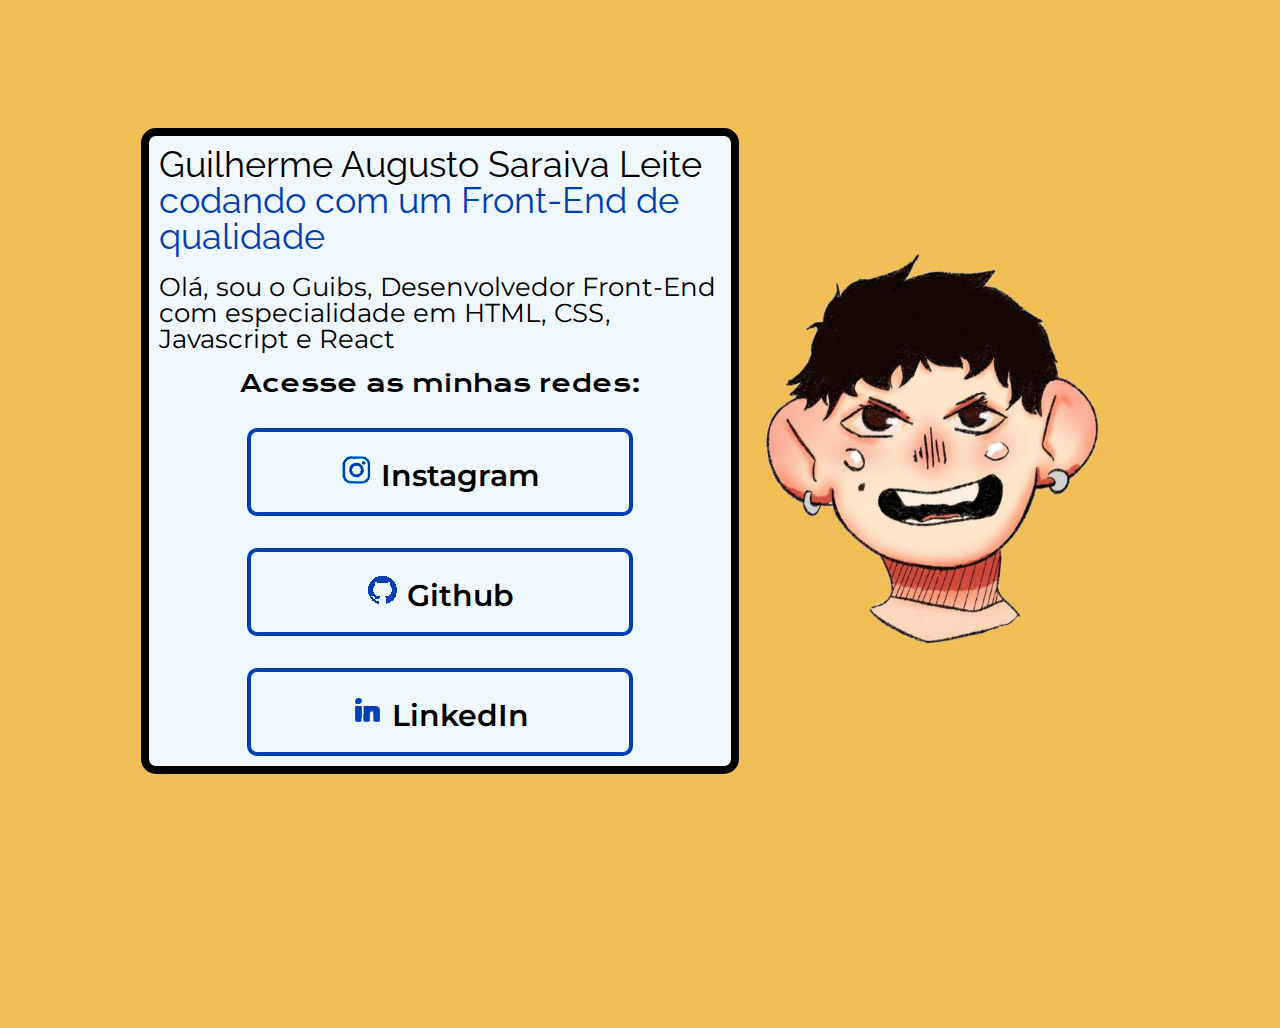
==== index.html @ a51adc2c "images,font,color, 1 more button" ====
<!DOCTYPE html>
<html lang="pt-br">
<head>
    <meta charset="UTF-8">
    <meta http-equiv="X-UA-Compatible" content="IE=edge">
    <meta name="viewport" content="width=device-width, initial-scale=1.0">
    <title>Portfolio Guibs</title>
    <link rel="stylesheet" href="css/reset.css">
    <link rel="stylesheet" href="css/style.css">
    <link rel="stylesheet" href="font/fontes.css">

</head>
<body>

    <header>
        <!-- <h1 class="header__main">Portifólio do Guibs</h1> -->
    </header>

    <main class="apresentacao">

        <section class="apresentacao__conteudo">
            <h2 class="apresentacao__conteudo__titulo">Guilherme Augusto Saraiva Leite <strong class="titulo-destaque">codando com um Front-End de qualidade</strong></h2>
            <p class="apresentacao__conteudo__txt">Olá, sou o Guibs, Desenvolvedor Front-End com especialidade em HTML, CSS, Javascript e React</p>
            <div class="apresentacao__buttons">
                <h3 class="apresentacao__buttons__links__subtitulo"> Acesse as minhas redes:</h3>
                <a class="apresentacao__buttons__links" href="https://www.instagram.com/guibs.dev/">
                    <img src="img/instagram2.png" alt="">
                    Instagram 
                </a>
                <a class="apresentacao__buttons__links" href="https://github.com/GuilhermeSaraivaL">
                    <img src="img/github2.png">
                    Github
                </a>
                <a class="apresentacao__buttons__links" href="https://www.linkedin.com/in/guilhermesaraival/">
                    <img src="img/linkedina.png">
                    LinkedIn
                </a>
            </div>
        </section>

        <div class="container">
        <img src="img/DONITR.png" alt="Foto do dono do Portfólio">
        </div>
        
    </main>

    <footer>
        
    </footer>
 


</body>
</html>
---- css/style.css ----
/* header { 
    background-color: #003FB3;
    color: white;
    max-width: 575px;
    border-radius: 15px;
    margin-left: 10%;
    font-weight: 600;
    text-align-last: center;
    padding: 20px 0;
/* } */


body {
    height: 100vh;
    box-sizing: border-box;
    background-color: #F0BE54;
    
}
 
.header__main {
    font-size: 50px;
    font-family: 'Raleway', sans-serif;
    
}

.apresentacao {
    margin: 10% 11%;
    display: flex;
    align-items: center;
    justify-content: space-between;

}

.apresentacao__conteudo {
    background-color: aliceblue;
    border: 8px solid black;
    padding: 10px;
    border-radius: 15px;
    display: flex;
    flex-direction: column;
    gap: 20px;
}

.apresentacao__conteudo__titulo {
    font-size: 36px;
    font-family: 'Raleway', sans-serif;
    font-weight: 400;
}

.titulo-destaque {
    color: #003FB3;
}

.apresentacao__conteudo__txt {
    font-family: 'Montserrat', sans-serif;
    font-size: 26px;
}

.container img {
    max-width: 400px;
}

.apresentacao__buttons {
    display: flex;
    flex-direction: column;
    justify-content: space-between;
    align-items: center;
    gap: 32px;
}

.apresentacao__buttons__links__subtitulo {
    font-family: 'Krona One', sans-serif;
    font-size: 24px;
    font-weight: 400;
}

.apresentacao__buttons__links {
    font-size: 30px;
    font-weight: 600;
    color: black;
    width: 378px;
    text-align: center;
    border: 4px solid #003FB3;
    border-radius: 10px;
    padding: 21.5px 0;
    text-decoration: none;
    font-family: 'Montserrat', sans-serif;
}
---- font/fontes.css ----
@import url('https://fonts.googleapis.com/css2?family=Raleway:wght@900&display=swap');

@import url('https://fonts.googleapis.com/css2?family=Montserrat&family=Raleway:wght@900&display=swap');

@import url('https://fonts.googleapis.com/css2?family=Montserrat:wght@400;600&family=Raleway:wght@900&display=swap');

@import url('https://fonts.googleapis.com/css2?family=Krona+One&family=Montserrat:wght@400;600&family=Raleway:wght@900&family=Ubuntu&display=swap');
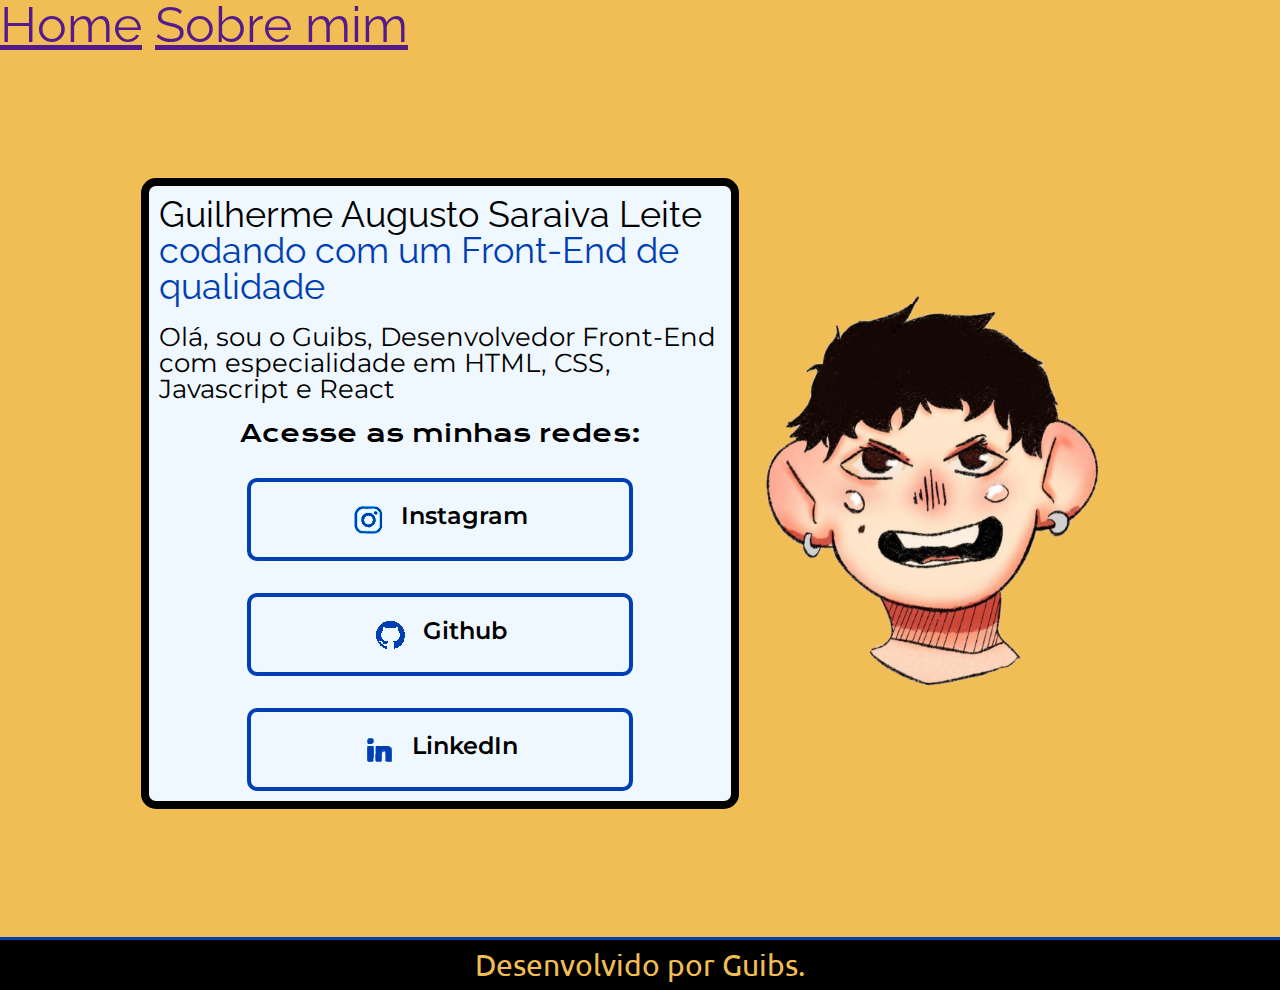
==== commit c9fc8f73: "nav, header, footer style" ====
--- a/index.html
+++ b/index.html
@@ -12,8 +12,11 @@
 </head>
 <body>
 
-    <header>
-        <!-- <h1 class="header__main">Portifólio do Guibs</h1> -->
+    <header class="header__main">
+        <nav class="header__menu">
+            <a class="header__menu__link" href="">Home</a>
+            <a class="header__menu__link" href="">Sobre mim</a>
+        </nav>
     </header>
 
     <main class="apresentacao">
@@ -45,7 +48,7 @@
     </main>
 
     <footer>
-        
+        <h4 class="footer__main">Desenvolvido por Guibs.</h4>
     </footer>
  
 
--- a/css/style.css
+++ b/css/style.css
@@ -75,7 +75,10 @@
 }
 
 .apresentacao__buttons__links {
-    font-size: 30px;
+    display: flex;
+    justify-content: center;
+    gap: 16px;
+    font-size: 24px;
     font-weight: 600;
     color: black;
     width: 378px;
@@ -86,3 +89,21 @@
     text-decoration: none;
     font-family: 'Montserrat', sans-serif;
 }
+
+.apresentacao__buttons__links:hover{
+    color: aliceblue;
+    background-color: black;
+    border:4px solid #F0BE54;
+    border-radius: 10px;
+}
+
+.footer__main{
+    background-color: black;
+    color: #F0BE54;
+    font-size: 30px;
+    font-family: 'Ubuntu', sans-serif;
+    text-align: center;
+    padding: 10px;
+    border-top: 3px solid #003FB3;
+
+}
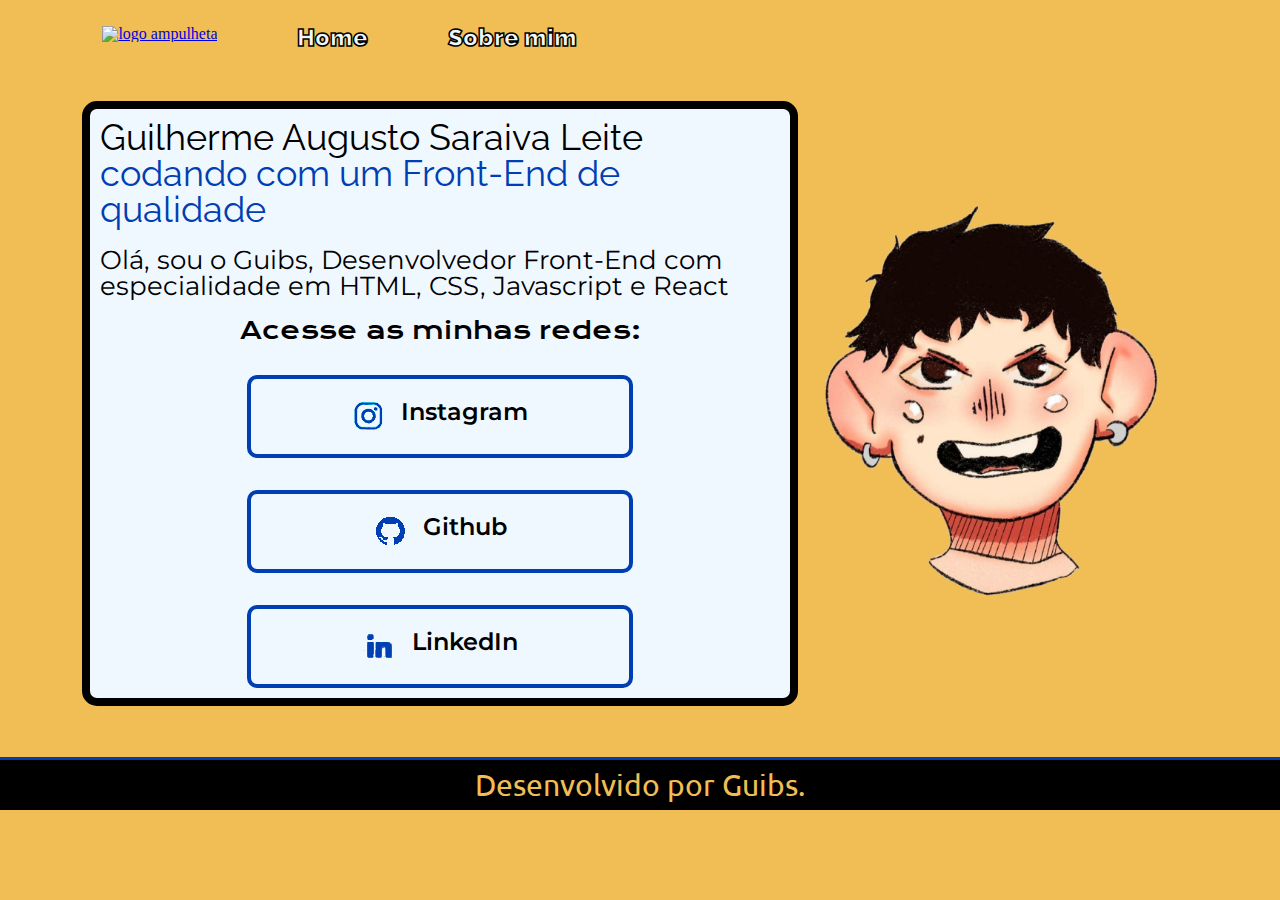
==== commit 737aabf4: "dark mode." ====
--- a/index.html
+++ b/index.html
@@ -14,7 +14,12 @@
 
     <header class="header__main">
         <nav class="header__menu">
-            <a class="header__menu__link" href="">Home</a>
+            <a class="header__menu__link__img" href="indexdark.html">
+                <div class="container1">
+                    <img src="img/logo.png" alt="logo ampulheta">
+                </div>
+            </a>
+            <a class="header__menu__link" href="index.html">Home</a>
             <a class="header__menu__link" href="">Sobre mim</a>
         </nav>
     </header>
--- a/css/style.css
+++ b/css/style.css
@@ -1,30 +1,31 @@
-/* header { 
-    background-color: #003FB3;
-    color: white;
-    max-width: 575px;
-    border-radius: 15px;
-    margin-left: 10%;
-    font-weight: 600;
-    text-align-last: center;
-    padding: 20px 0;
-/* } */
-
-
 body {
-    height: 100vh;
+    /* height: 100vh; */
     box-sizing: border-box;
     background-color: #F0BE54;
     
+} 
+
+.header__main{
+    padding: 2% 0% 0% 8%;
 }
- 
-.header__main {
-    font-size: 50px;
+
+.header__menu{
+    display: flex;
+    gap: 80px;
+}
+
+.header__menu__link {
+    font-size: 24px;
+    font-weight: 900;
     font-family: 'Raleway', sans-serif;
+    text-decoration: none;
+    color: aliceblue;
+    -webkit-text-stroke: 1.5px black;
     
 }
 
 .apresentacao {
-    margin: 10% 11%;
+    padding: 4% 6.4%;
     display: flex;
     align-items: center;
     justify-content: space-between;
@@ -100,10 +101,10 @@
 .footer__main{
     background-color: black;
     color: #F0BE54;
+    border-top: 3px solid #003FB3;
     font-size: 30px;
     font-family: 'Ubuntu', sans-serif;
     text-align: center;
     padding: 10px;
-    border-top: 3px solid #003FB3;
+}
 
-}
--- a/font/fontes.css
+++ b/font/fontes.css
@@ -1,7 +1,2 @@
-@import url('https://fonts.googleapis.com/css2?family=Raleway:wght@900&display=swap');
+@import url('https://fonts.googleapis.com/css2?family=Krona+One&family=Montserrat:wght@400;600&family=Raleway:wght@600;900&family=Ubuntu&display=swap');
 
-@import url('https://fonts.googleapis.com/css2?family=Montserrat&family=Raleway:wght@900&display=swap');
-
-@import url('https://fonts.googleapis.com/css2?family=Montserrat:wght@400;600&family=Raleway:wght@900&display=swap');
-
-@import url('https://fonts.googleapis.com/css2?family=Krona+One&family=Montserrat:wght@400;600&family=Raleway:wght@900&family=Ubuntu&display=swap');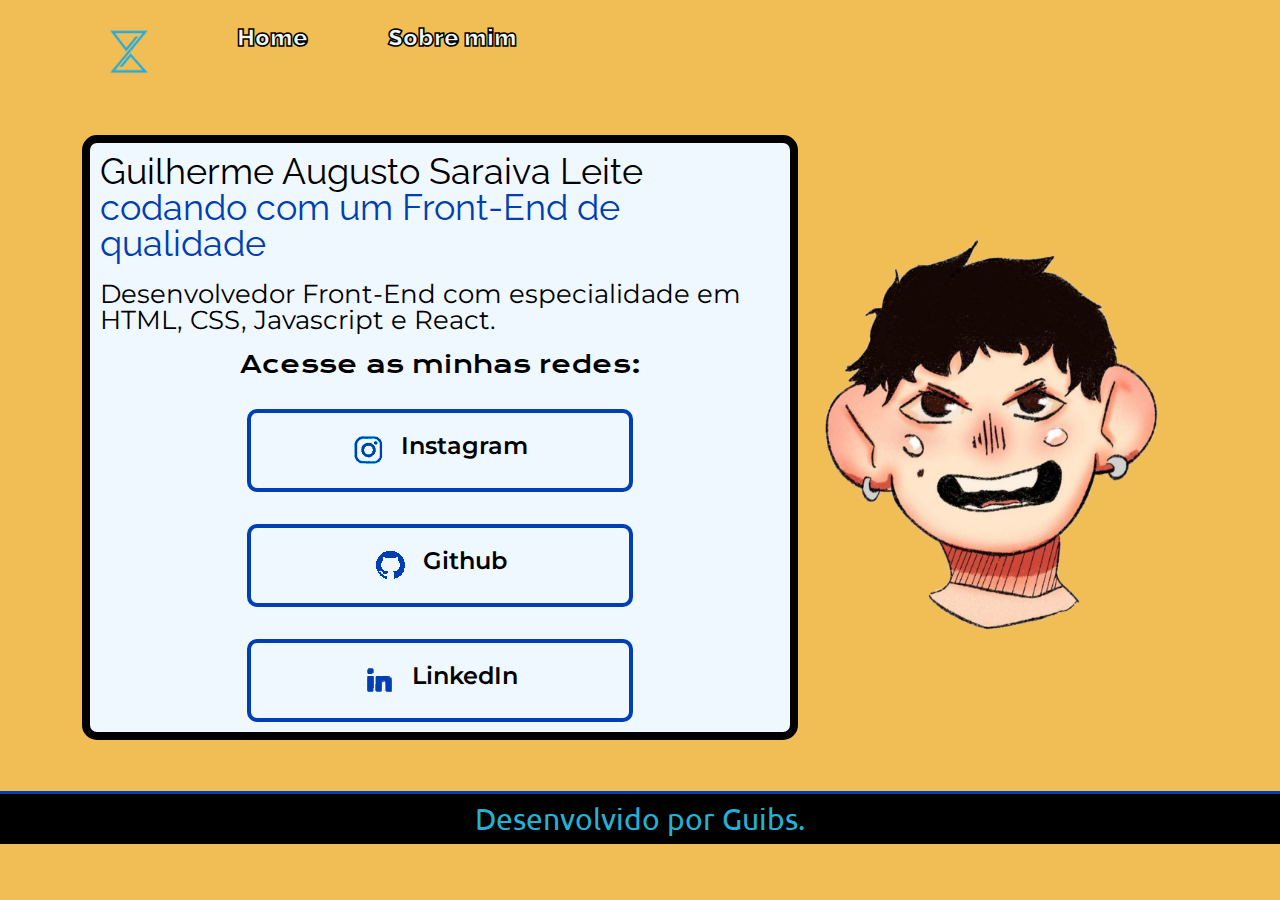
==== commit b16a07ad: "sobremim" ====
--- a/index.html
+++ b/index.html
@@ -20,7 +20,7 @@
                 </div>
             </a>
             <a class="header__menu__link" href="index.html">Home</a>
-            <a class="header__menu__link" href="">Sobre mim</a>
+            <a class="header__menu__link" href="about.html">Sobre mim</a>
         </nav>
     </header>
 
@@ -28,7 +28,7 @@
 
         <section class="apresentacao__conteudo">
             <h2 class="apresentacao__conteudo__titulo">Guilherme Augusto Saraiva Leite <strong class="titulo-destaque">codando com um Front-End de qualidade</strong></h2>
-            <p class="apresentacao__conteudo__txt">Olá, sou o Guibs, Desenvolvedor Front-End com especialidade em HTML, CSS, Javascript e React</p>
+            <p class="apresentacao__conteudo__txt">Desenvolvedor Front-End com especialidade em HTML, CSS, Javascript e React.</p>
             <div class="apresentacao__buttons">
                 <h3 class="apresentacao__buttons__links__subtitulo"> Acesse as minhas redes:</h3>
                 <a class="apresentacao__buttons__links" href="https://www.instagram.com/guibs.dev/">
--- a/css/style.css
+++ b/css/style.css
@@ -2,7 +2,6 @@
     /* height: 100vh; */
     box-sizing: border-box;
     background-color: #F0BE54;
-    
 } 
 
 .header__main{
@@ -12,6 +11,11 @@
 .header__menu{
     display: flex;
     gap: 80px;
+}
+
+.container1 img{
+    max-width: 55px;
+    max-height: 61px;
 }
 
 .header__menu__link {
@@ -100,7 +104,7 @@
 
 .footer__main{
     background-color: black;
-    color: #F0BE54;
+    color: #25b1d3;
     border-top: 3px solid #003FB3;
     font-size: 30px;
     font-family: 'Ubuntu', sans-serif;
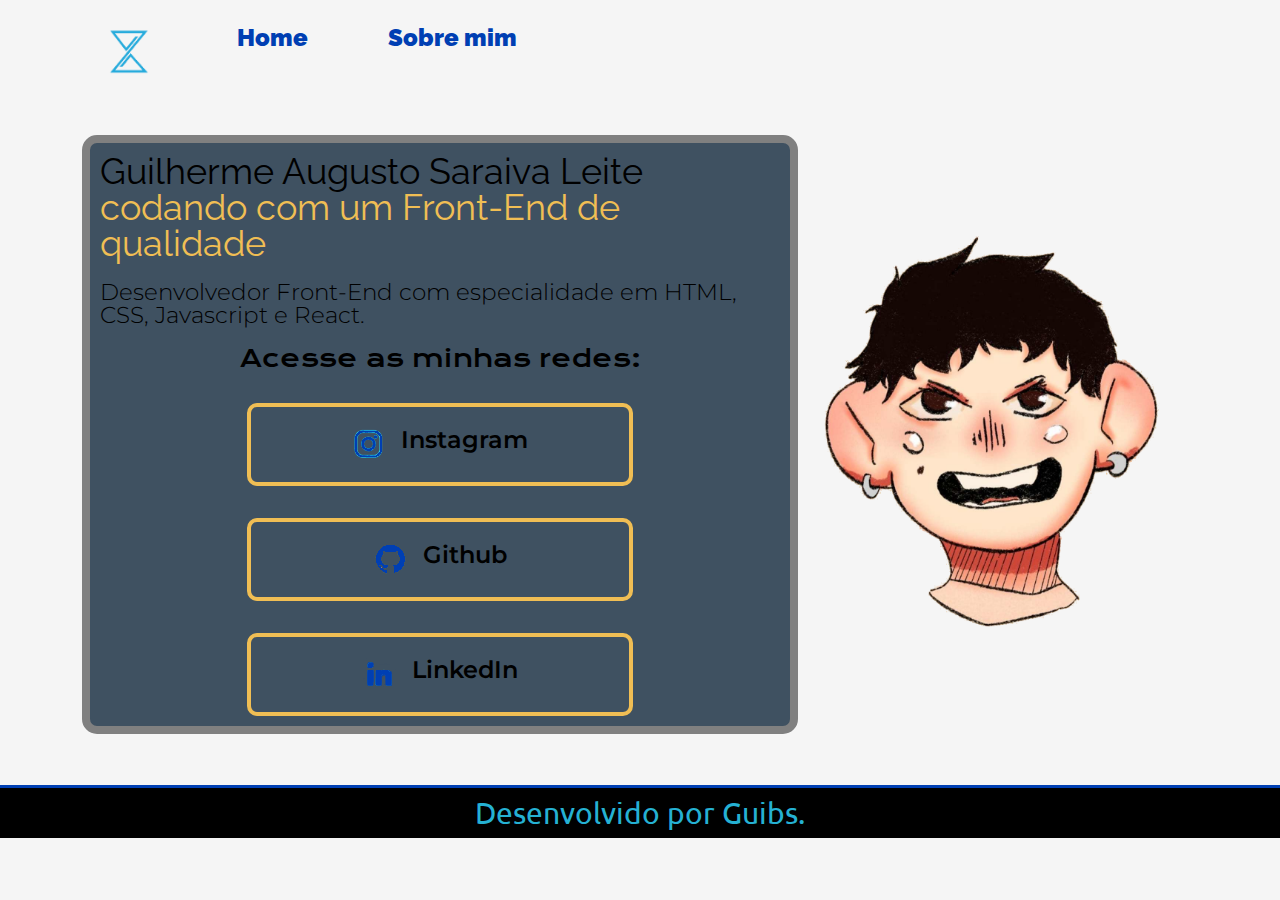
==== commit b7ea7761: "aboutt att" ====
--- a/index.html
+++ b/index.html
@@ -47,7 +47,7 @@
         </section>
 
         <div class="container">
-        <img src="img/DONITR.png" alt="Foto do dono do Portfólio">
+            <img src="img/DONITR.png" alt="Foto do dono do Portfólio">
         </div>
         
     </main>
--- a/css/style.css
+++ b/css/style.css
@@ -1,7 +1,7 @@
 body {
     /* height: 100vh; */
     box-sizing: border-box;
-    background-color: #F0BE54;
+    background-color: whitesmoke;
 } 
 
 .header__main{
@@ -23,9 +23,7 @@
     font-weight: 900;
     font-family: 'Raleway', sans-serif;
     text-decoration: none;
-    color: aliceblue;
-    -webkit-text-stroke: 1.5px black;
-    
+    color: #003FB3;
 }
 
 .apresentacao {
@@ -37,10 +35,19 @@
 }
 
 .apresentacao__conteudo {
-    background-color: aliceblue;
-    border: 8px solid black;
+    background-color: #3F5161;
+    border: 8px solid gray;
     padding: 10px;
     border-radius: 15px;
+    display: flex;
+    flex-direction: column;
+    gap: 20px;
+}
+
+.apresentacao__conteudo1 {
+    border-left: 8px solid #25b1d3;
+    padding: 10px;
+    border-style: double;
     display: flex;
     flex-direction: column;
     gap: 20px;
@@ -53,12 +60,13 @@
 }
 
 .titulo-destaque {
-    color: #003FB3;
+    color: #F0BE54;
 }
 
 .apresentacao__conteudo__txt {
     font-family: 'Montserrat', sans-serif;
-    font-size: 26px;
+    font-size: 23px;
+    font-weight: 300;
 }
 
 .container img {
@@ -88,7 +96,7 @@
     color: black;
     width: 378px;
     text-align: center;
-    border: 4px solid #003FB3;
+    border: 4px solid #F0BE54;
     border-radius: 10px;
     padding: 21.5px 0;
     text-decoration: none;
@@ -96,9 +104,9 @@
 }
 
 .apresentacao__buttons__links:hover{
-    color: aliceblue;
-    background-color: black;
-    border:4px solid #F0BE54;
+    color: #F0BE54;
+    background-color: #333333;
+    border:4px solid #003FB3;
     border-radius: 10px;
 }
 
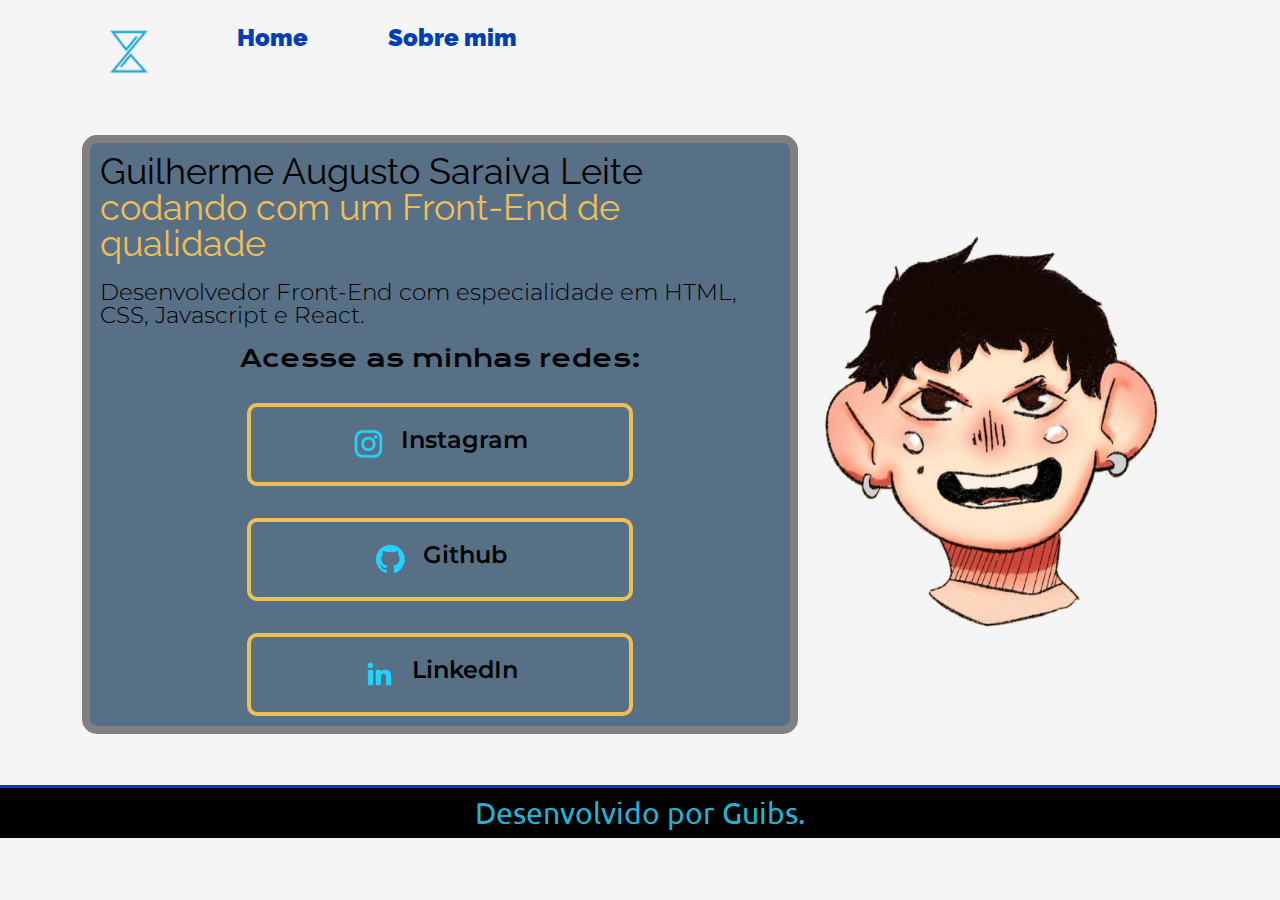
==== commit 60677db0: "cor e texto att" ====
--- a/index.html
+++ b/index.html
@@ -32,15 +32,15 @@
             <div class="apresentacao__buttons">
                 <h3 class="apresentacao__buttons__links__subtitulo"> Acesse as minhas redes:</h3>
                 <a class="apresentacao__buttons__links" href="https://www.instagram.com/guibs.dev/">
-                    <img src="img/instagram2.png" alt="">
+                    <img src="img/instagram.png" alt="">
                     Instagram 
                 </a>
                 <a class="apresentacao__buttons__links" href="https://github.com/GuilhermeSaraivaL">
-                    <img src="img/github2.png">
+                    <img src="img/github (2).png">
                     Github
                 </a>
                 <a class="apresentacao__buttons__links" href="https://www.linkedin.com/in/guilhermesaraival/">
-                    <img src="img/linkedina.png">
+                    <img src="img/linkedin.png">
                     LinkedIn
                 </a>
             </div>
--- a/css/style.css
+++ b/css/style.css
@@ -35,7 +35,7 @@
 }
 
 .apresentacao__conteudo {
-    background-color: #3F5161;
+    background-color: #577086;
     border: 8px solid gray;
     padding: 10px;
     border-radius: 15px;
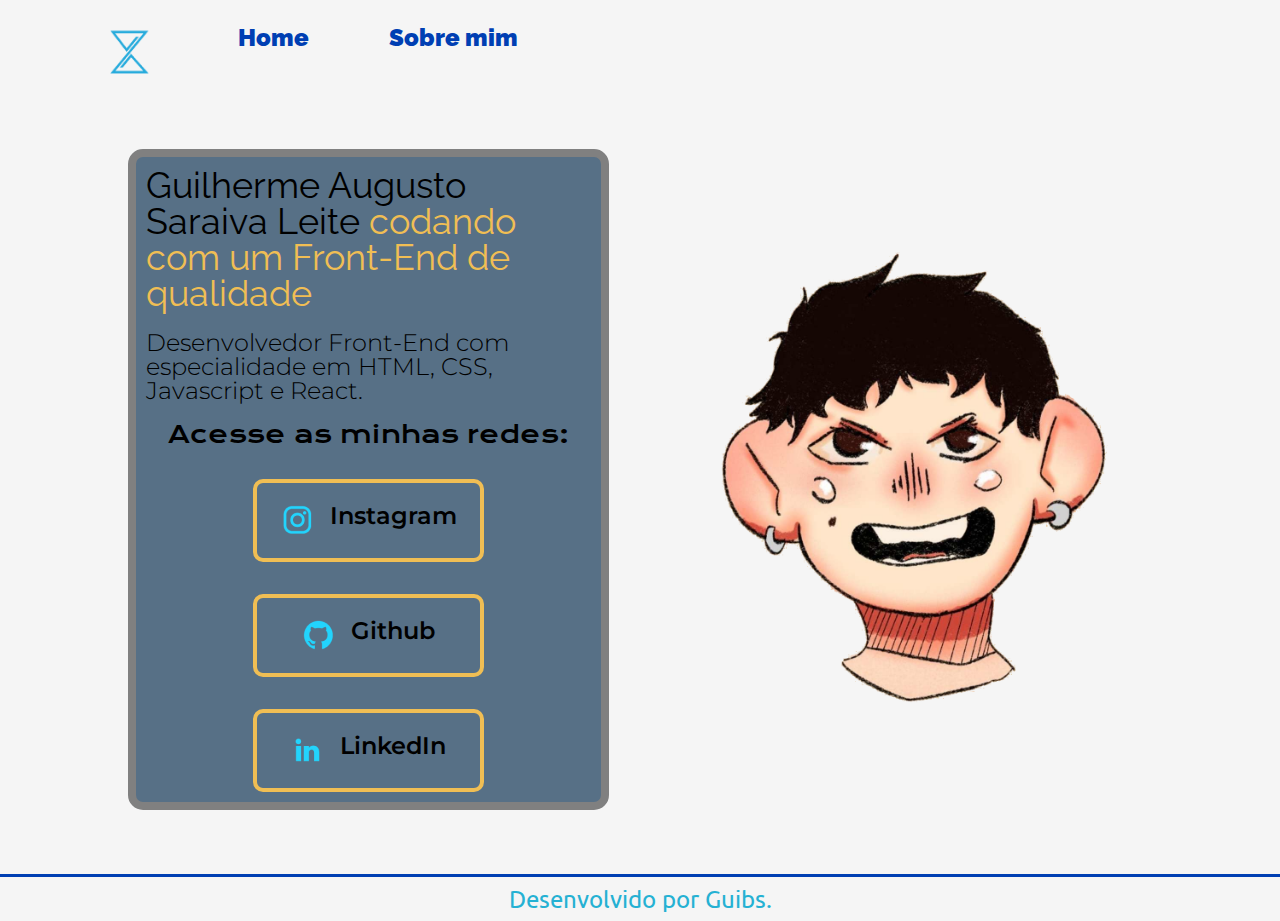
==== commit 9887088d: "remove container, media mob" ====
--- a/index.html
+++ b/index.html
@@ -46,9 +46,7 @@
             </div>
         </section>
 
-        <div class="container">
-            <img src="img/DONITR.png" alt="Foto do dono do Portfólio">
-        </div>
+            <img class="apresentacao__imagem" src="img/DONITR.png" alt="Foto do dono do Portfólio">
         
     </main>
 
--- a/css/style.css
+++ b/css/style.css
@@ -1,7 +1,23 @@
+:root{
+    --background: whitesmoke;
+    --header: #003FB3;
+    --apresentacao--back: #577086;
+    --border: gray;
+    --titulo--destaque: #F0BE54;
+    --apresent--about: #25b1d3;
+    --hover: #333333;
+    --footer: whitesmoke;
+
+    --header--font: 'Raleway', sans-serif;
+    --txt:  'Montserrat', sans-serif;
+    --buttons--subtitulo: 'Krona One', sans-serif;
+    --footer--font: 'Ubuntu', sans-serif;
+}
+
 body {
     /* height: 100vh; */
     box-sizing: border-box;
-    background-color: whitesmoke;
+    background-color: var(--background);
 } 
 
 .header__main{
@@ -14,29 +30,29 @@
 }
 
 .container1 img{
-    max-width: 55px;
-    max-height: 61px;
+    max-width: 3.5rem;
 }
 
 .header__menu__link {
-    font-size: 24px;
+    font-size: 1.5rem;
     font-weight: 900;
-    font-family: 'Raleway', sans-serif;
+    font-family: var(--header--font);
     text-decoration: none;
-    color: #003FB3;
+    color: var(--header)
 }
 
 .apresentacao {
-    padding: 4% 6.4%;
+    padding: 5% 10%;
     display: flex;
     align-items: center;
     justify-content: space-between;
-
+    gap: 82px;
 }
 
 .apresentacao__conteudo {
-    background-color: #577086;
-    border: 8px solid gray;
+    width: 55%;
+    background-color: var(--apresentacao--back);
+    border: 8px solid var(--border);
     padding: 10px;
     border-radius: 15px;
     display: flex;
@@ -45,7 +61,7 @@
 }
 
 .apresentacao__conteudo1 {
-    border-left: 8px solid #25b1d3;
+    border-left: 8px solid var(--apresent--about);
     padding: 10px;
     border-style: double;
     display: flex;
@@ -54,23 +70,19 @@
 }
 
 .apresentacao__conteudo__titulo {
-    font-size: 36px;
-    font-family: 'Raleway', sans-serif;
+    font-size: 2.25rem;
+    font-family: var(--header--font);
     font-weight: 400;
 }
 
 .titulo-destaque {
-    color: #F0BE54;
+    color: var(--titulo--destaque);
 }
 
 .apresentacao__conteudo__txt {
-    font-family: 'Montserrat', sans-serif;
-    font-size: 23px;
+    font-family: var(--txt);
+    font-size: 1.5rem;
     font-weight: 300;
-}
-
-.container img {
-    max-width: 400px;
 }
 
 .apresentacao__buttons {
@@ -82,8 +94,8 @@
 }
 
 .apresentacao__buttons__links__subtitulo {
-    font-family: 'Krona One', sans-serif;
-    font-size: 24px;
+    font-family: var(--buttons--subtitulo);
+    font-size: 1.5rem;
     font-weight: 400;
 }
 
@@ -91,32 +103,42 @@
     display: flex;
     justify-content: center;
     gap: 16px;
-    font-size: 24px;
+    font-size: 1.5rem;
     font-weight: 600;
     color: black;
-    width: 378px;
+    width: 50%;
     text-align: center;
-    border: 4px solid #F0BE54;
+    border: 4px solid var(--titulo--destaque);
     border-radius: 10px;
     padding: 21.5px 0;
     text-decoration: none;
-    font-family: 'Montserrat', sans-serif;
+    font-family: var(--txt);
 }
 
 .apresentacao__buttons__links:hover{
-    color: #F0BE54;
-    background-color: #333333;
-    border:4px solid #003FB3;
+    color: var(--titulo--destaque);
+    background-color: var(--hover);
+    border:4px solid var(--header);
     border-radius: 10px;
 }
 
+.apresentacao__imagem{
+    width: 45%;
+}
+
 .footer__main{
-    background-color: black;
-    color: #25b1d3;
-    border-top: 3px solid #003FB3;
-    font-size: 30px;
-    font-family: 'Ubuntu', sans-serif;
+    background-color: var(--footer);
+    color: var(--apresent--about);
+    border-top: 3px solid var(--header);
+    font-size: 1.5rem;
+    font-family: var(--footer--font);
     text-align: center;
     padding: 10px;
 }
 
+@media (max-width: 1200px){
+    .apresentacao{
+        flex-direction: column-reverse;
+    }
+}
+
